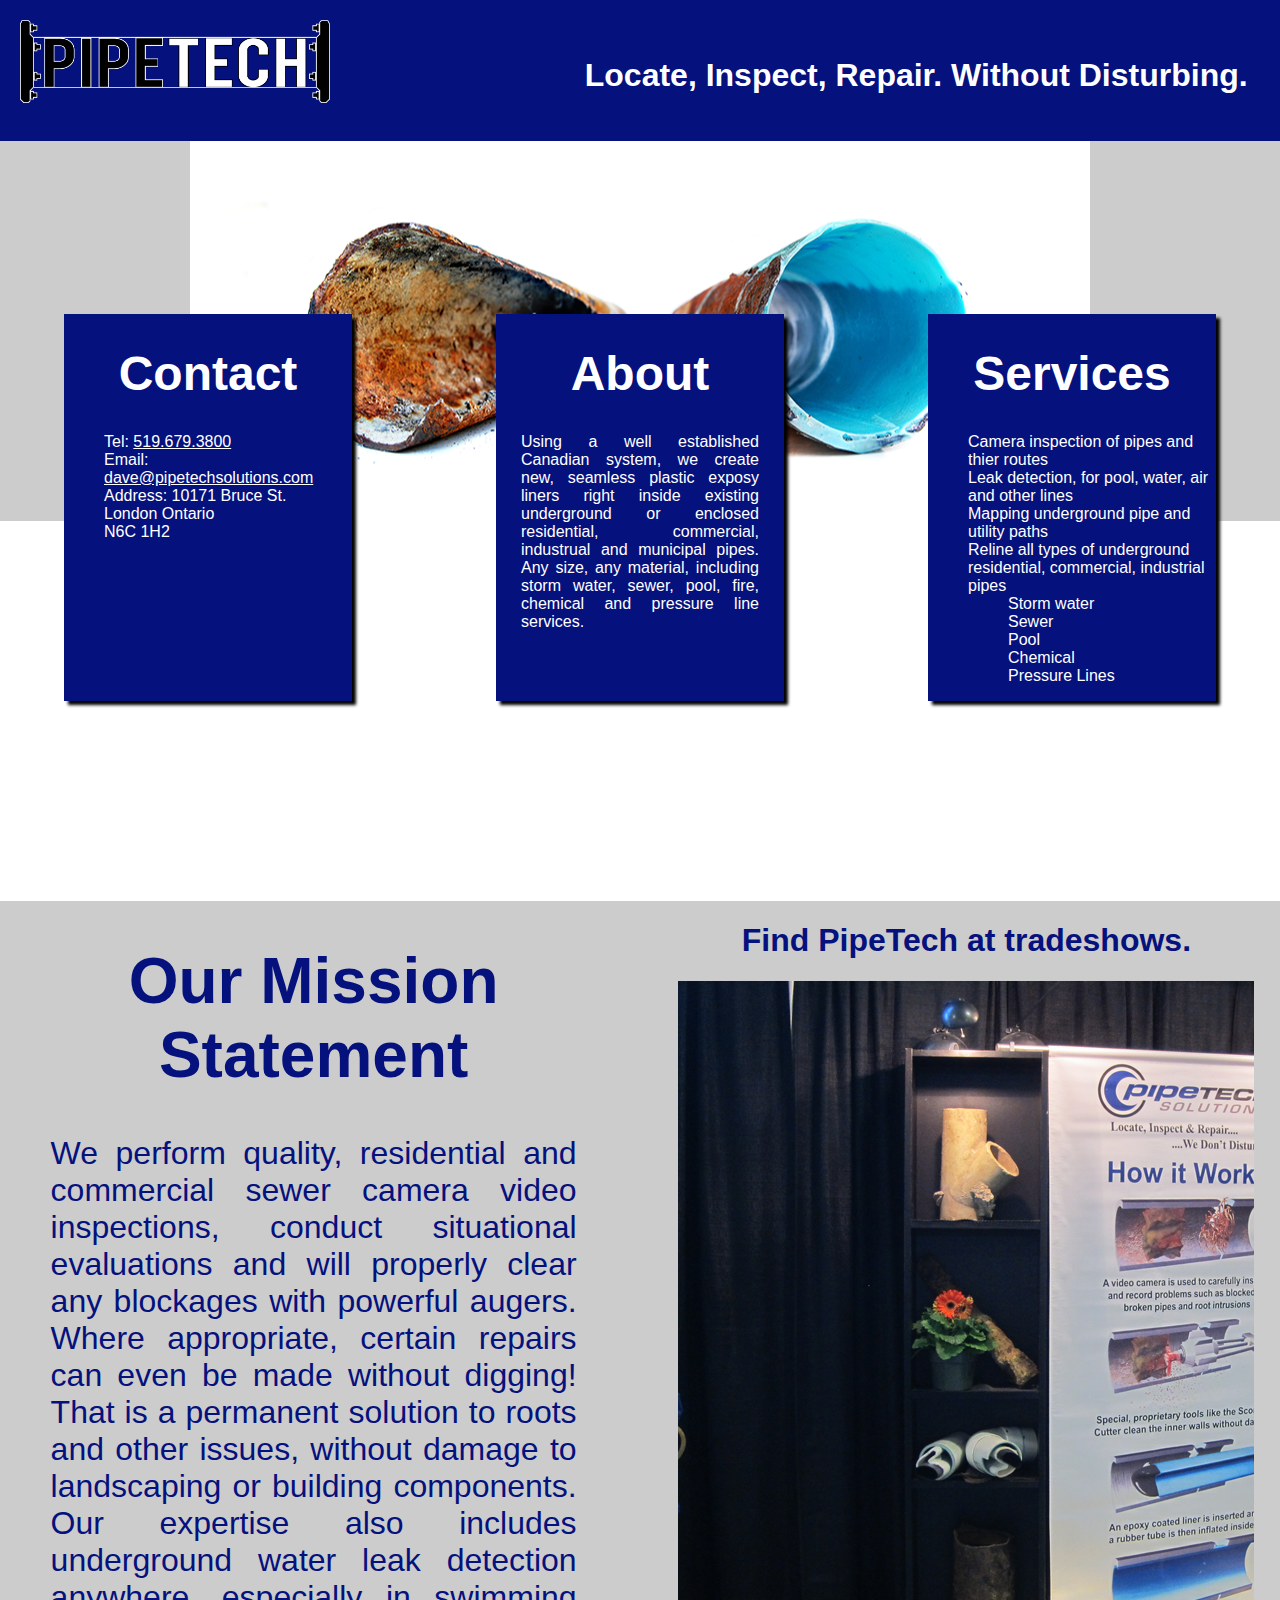
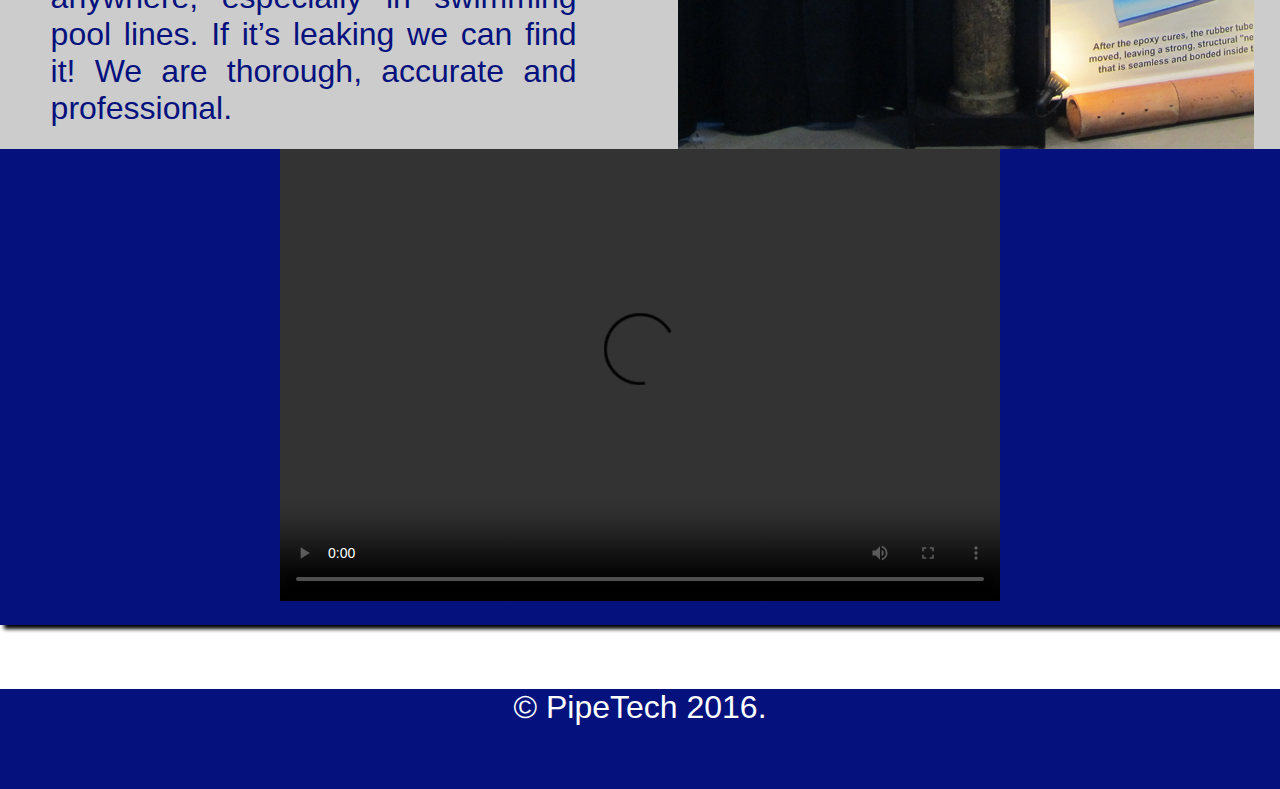
==== index.html @ 88cfd867 "initial commit" ====
<!DOCTYPE html>
<html lang="en">
<head>
	<meta charset="UTF-8">
	<title>PipeTech Solutons</title>
	<link rel="stylesheet" href="style.css">
</head>
<body>
	<header>
		<img src="images/logo.png" alt="PipeTech Solutions Logo" />
		<h2>Locate, Inspect, Repair. Without Disturbing.</h2>
	</header>
<div id="main" class="main">

	<div id="boxes" class="boxes">

	<aside id="contact">
		<h1>Contact</h1>
		<ul>
			<li>Tel: <a href="tel:519-679-3800">519.679.3800</a></li>
			<li>Email: <a href="mailto:dave@pipetechsolutions.com">dave@pipetechsolutions.com</a></li>
			<li>Address: 10171 Bruce St.<br />London Ontario<br />N6C 1H2</li>
		</ul>
	</aside>
	<aside id="about">
		<h1>About</h1>
			<p>Using a well established Canadian system, we create new, seamless plastic exposy liners right inside existing underground or enclosed residential, commercial, industrual and municipal pipes. Any size, any material, including storm water, sewer, pool, fire, chemical and pressure line services.</p>
	</aside>

		<aside id="services">
		<h1>Services</h1>
		<ul>
			<li>Camera inspection of pipes and thier routes</li>
			<li>Leak detection, for pool, water, air and other lines</li>
			<li>Mapping underground pipe and utility paths</li>
			<li>Reline all types of underground residential, commercial, industrial pipes</li>
			<li>
				<ul>
				<li>Storm water</li>
				<li>Sewer</li>
				<li>Pool</li>
				<li>Chemical</li>
				<li>Pressure Lines</li>
				</ul>
			</li>
		</ul>
		</aside>
	</div>


<!-- Mission Statement and Image Carousel -->
<div id="missionBody" class="missionBody">
	<div id="statement" class="statement">
		<h1 class="statementh1">Our Mission Statement</h1>
		<p>We perform quality, residential and commercial sewer camera video inspections, conduct situational evaluations and will properly clear any blockages with powerful augers. Where appropriate, certain repairs can even be made without digging! That is a permanent solution to roots and other issues,  without damage to landscaping or building components.     
		Our expertise also includes underground water leak detection anywhere, especially in swimming pool lines. If it’s leaking we can find it!
		We are thorough, accurate and professional.</p>
	</div>
	<!--Mission Statement-->
	<div id="half" class="half">
			<h1 class="statementh1">Find PipeTech at tradeshows.</h1>
			<div class="jcarousel">
			<ul class="jcarousel-list">
				<li><img class="tradeImage" src="images/image_1.jpg" alt="PipeTech Booth at a Tradeshow"></li>
				<li><img class="tradeImage" src="images/image_2.jpg" alt="PipeTech Booth at a Tradeshow"></li>
				<li><img class="tradeImage" src="images/image_3.jpg" alt="PipeTech Booth at a Tradeshow"></li>
				<li><img class="tradeImage" src="images/image_4.jpg" alt="PipeTech Booth at a Tradeshow"></li>
			</ul>
		</div>
	</div>
	</div>
	<!--Video-->
	<div class="vid-bg">
		<div class="video">
			<video width="720px" height="480px" controls>
				<source src="images/PipeTech.mp4" type="video/mp4">
			</video>
		</div>
	</div>
		<!--footer-->
		<footer>
			&copy; PipeTech 2016.
		</footer>
</div>
	<script type="text/javascript" src="scripts/jquery-3.1.1.js"></script>
	<script type="text/javascript" src="scripts/jquery.jcarousel.js"></script>
	<script type="text/javascript" src="scripts/script.js"></script>
	
</body>
</html>
---- style.css ----
body{
	font-family: 'Source Sans Pro', Helvetica, Verdana;
	margin: 0;
}

header {
	/*height: 150px;*/
	background: #05117c;
	color: #fff;
	margin-top: 0;
	padding: 20px;

}

header img {
	padding: 0;
	width: 25%;
	height: 25%;
}

header h2 {
	text-align: right;
	margin-top: -50px;
	font-size: 2em;
	margin-right: 1%;
}

.main{
	height: 380px;
	background: #ccc;
	background-image: url(images/main-bg.png);
	background-repeat: no-repeat;
	background-position: center;
	margin-top: 0;
}

p{
	margin: 0 25px 0 25px;
}

aside {
	width: 25%;
	max-width: 25%;
	/*height: 330px;*/
	background: #05117c;
	box-shadow: 4px 4px 3px	 #000;
	color: #fff;
}

aside h1 {
	padding: 0;
	text-align: center;
	font-size: 3em;
}

aside ul {
	padding-top: 0;
}

aside li {
	list-style-type: none;
}

aside a {
	color: #fff;
}

aside p {
	text-align: justify;
}

.boxes {
	display: flex;
	justify-content: space-between;
	width: 90%;
	margin: auto;
}

.boxes aside {
	flex: 1 0; 
	margin-top: 15%;
}

.missionBody {
	background: #ccc;
	width: 100%;
	position: absolute;
	margin-top: 200px;
	z-index: 300303030;
}

.statement {
	display: inline-block;
	width: 45%;
	text-align: justify;
	font-size: 2em;
	color: #05117c;
	margin-left: 2%;
	clear: all;
}

.statementh1 {
	font-size: 2em;
	text-align: center;
}


/*Animation Magic Happens Here*/
.half {
	margin-right: 2%;
	display: block;
	width: 45%;
	overflow: hidden;
	float: right;
}

.half h1 {
	color: #05117c;
	text-align: center;
}

footer {
	margin-top: 5%;
	height: 100px;
	background: #05117c;
	display: block;
    text-align: center;
    font-size: 2em;
    color: #fff;
    bottom:0;
    width: 100%;
    clear: both;
}

.jcarousel img {
	display: block;
	max-width: 100%;
	height: auto !important;
}

/*jcarousel min requirements*/
.jcarousel {
	position: relative;
	overflow: hidden;
}

.jcarousel ul {
	width: 4096px;
	position: relative;
	list-style: none;
	margin: 0;
	padding: 0;
}

.jcarousel li {
	float: left;
}

/*Video CSS*/
.video {
	width: 720px;
	padding: 20px;
	position: relative;
	background: #05117c;
	margin: auto;
	margin-top: 30px;
	clear: all;

}

.vid-bg {
	width: 100%;
	padding-top: 20px;
	margin-top: 950px;
	background: #05117c;
	box-shadow: 4px 4px 4px #000;
	clear: both;
}
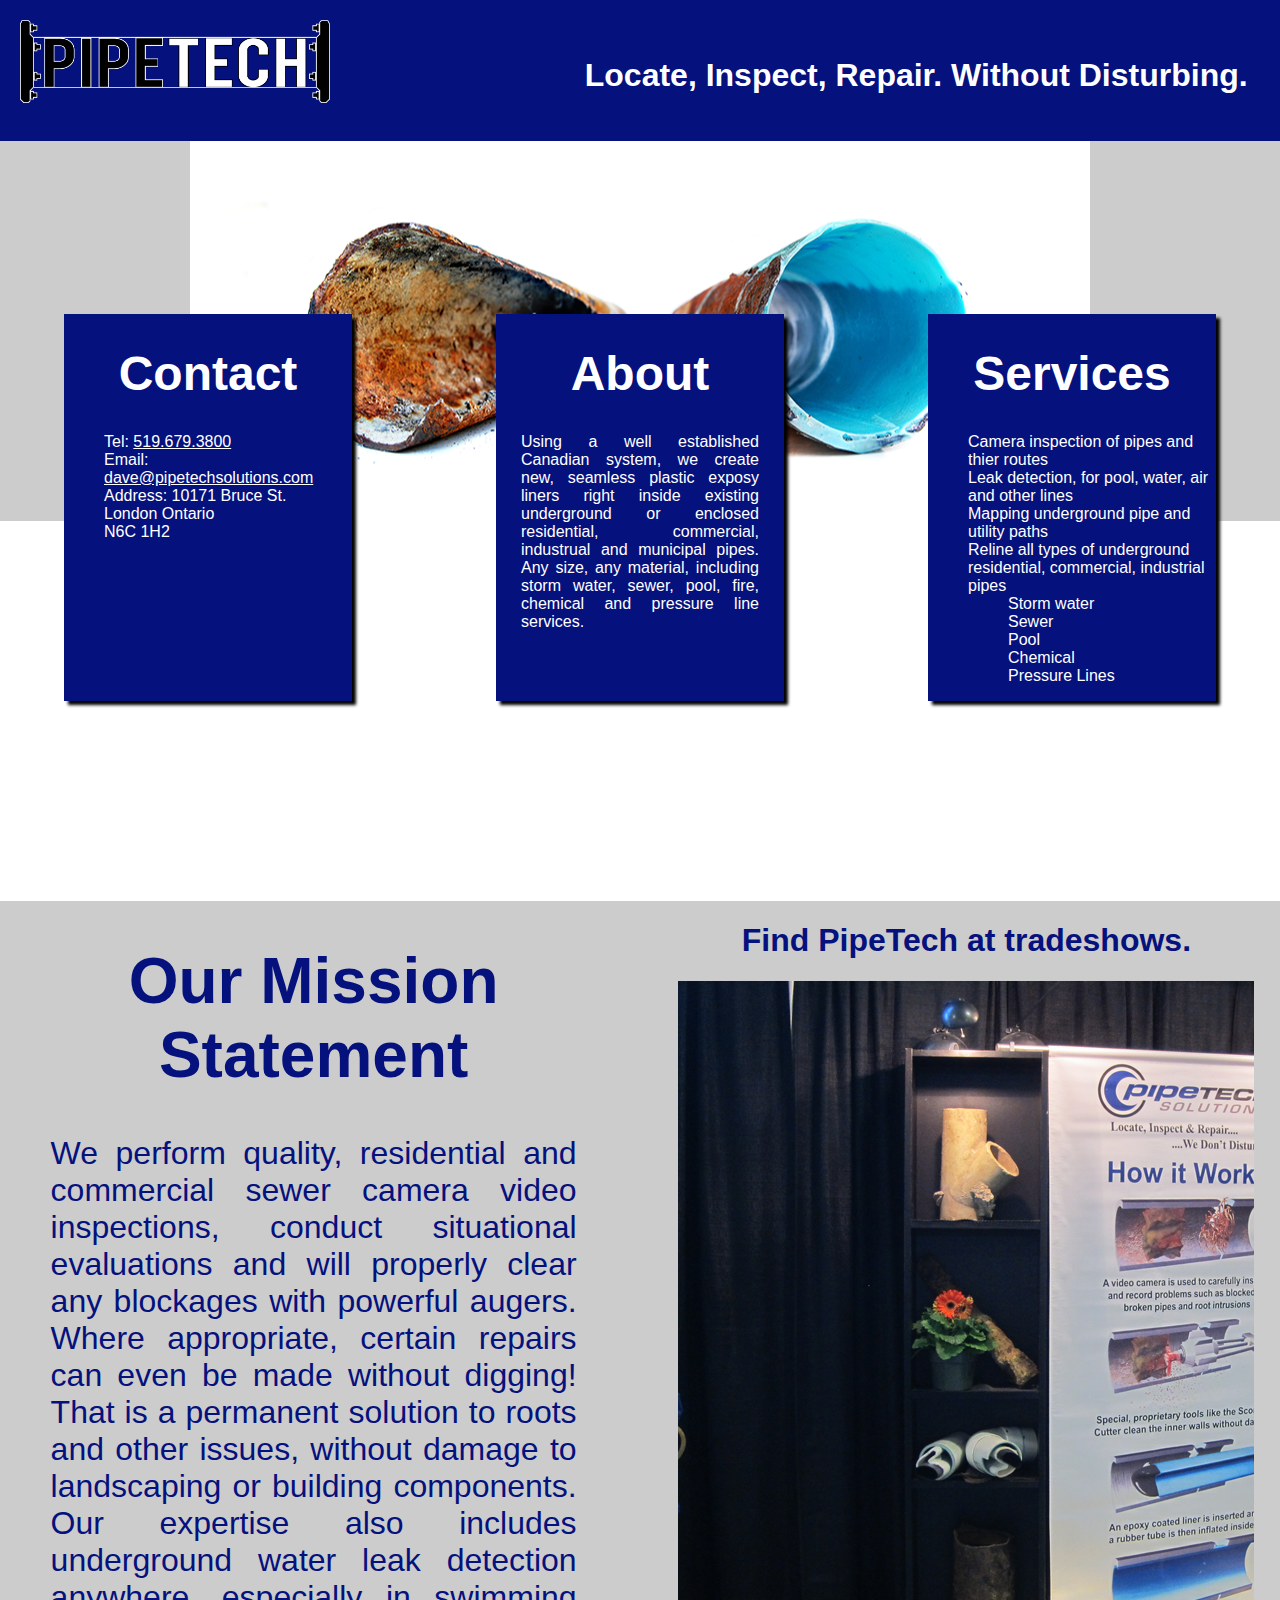
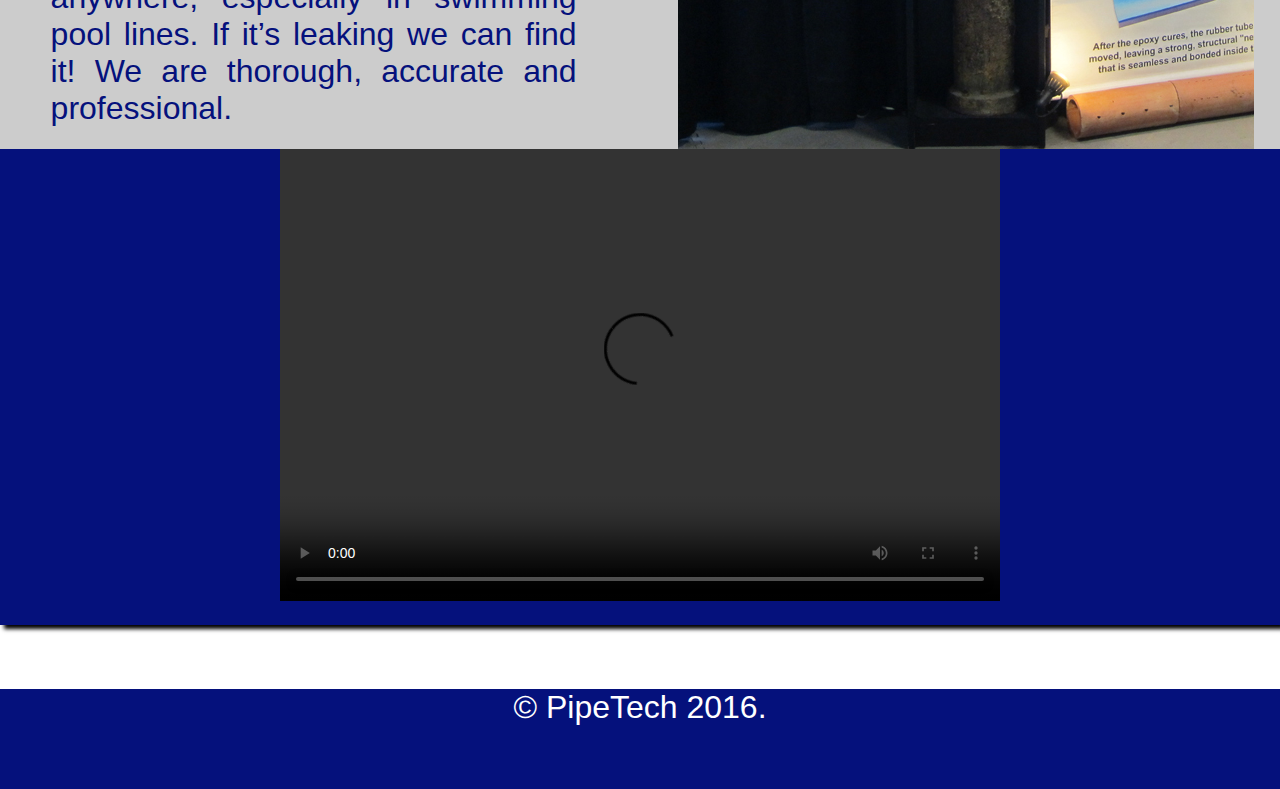
==== commit d111f58e: "Started a refactor of the entire project Going to use sass, css-grid and other fun stuff." ====
--- a/index.html
+++ b/index.html
@@ -87,4 +87,4 @@
 	<script type="text/javascript" src="scripts/script.js"></script>
 	
 </body>
-</html>+</html>
